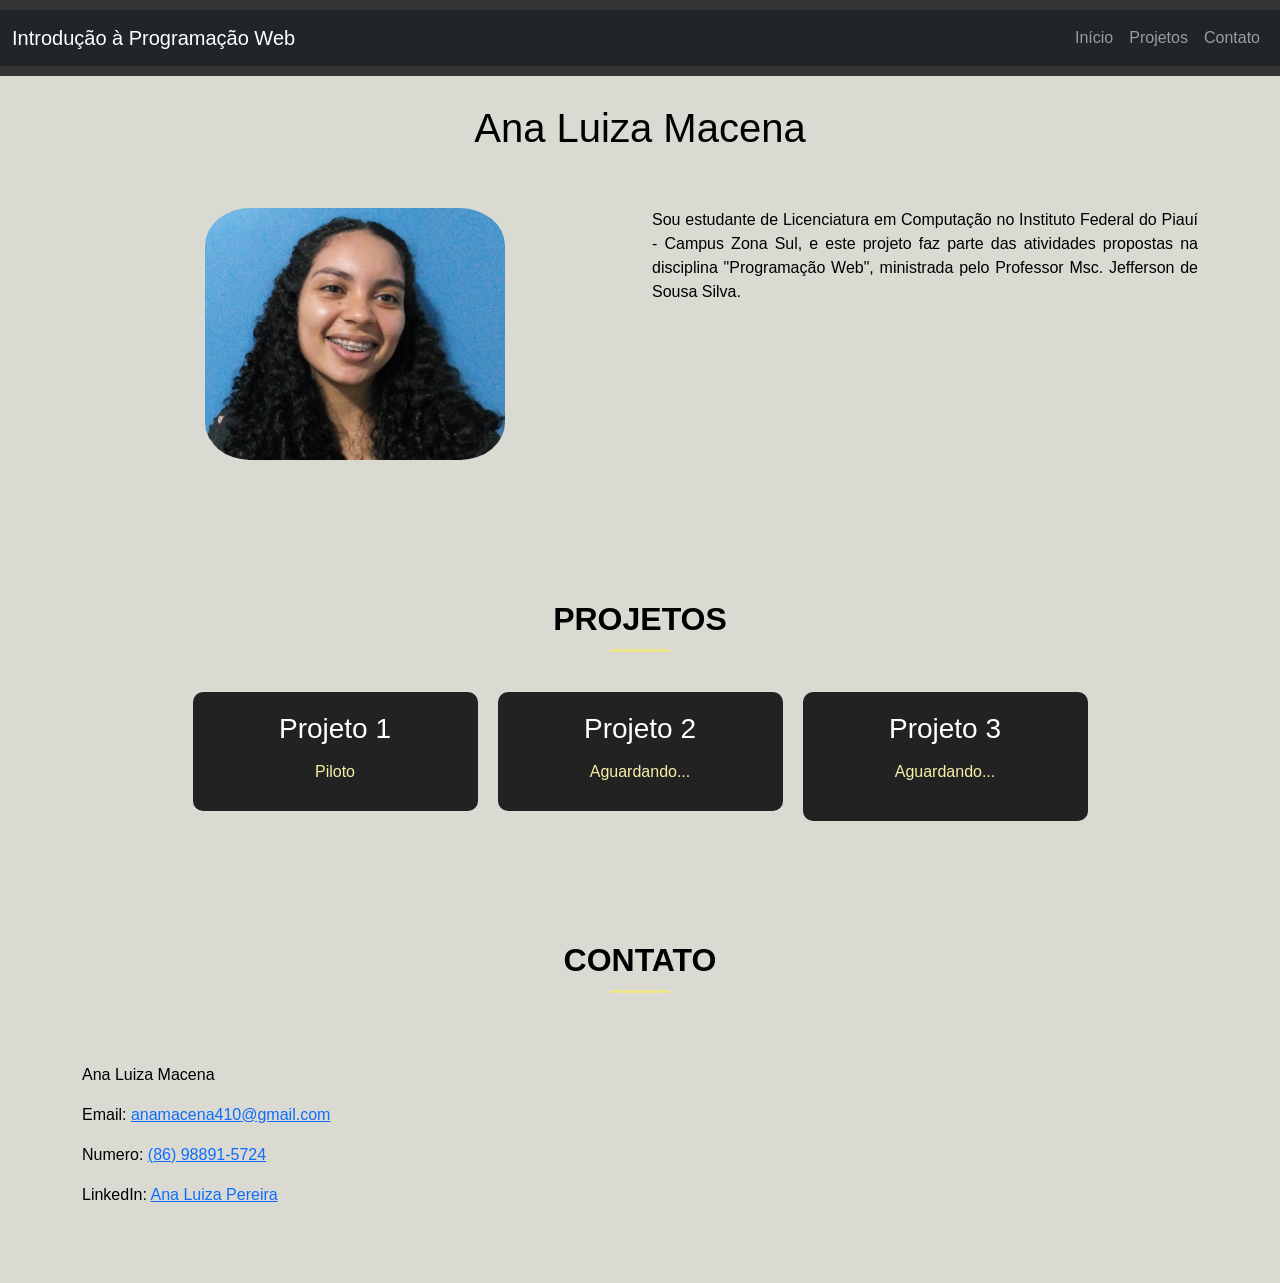
==== index.html @ 4a350517 "pag" ====
<!DOCTYPE html>
<html lang="pt-BR">
<head>
    <meta charset="UTF-8">
    <meta name="viewport" content="width=device-width, initial-scale=1.0">
    <link href="https://cdn.jsdelivr.net/npm/bootstrap@5.3.0/dist/css/bootstrap.min.css" rel="stylesheet">
    <title>Guia de Atividades</title>
    <link rel="stylesheet" href="estilo.css">
</head>
<body>
    <header>
        <nav class="navbar navbar-expand-lg navbar-dark bg-dark">
            <div class="container-fluid">
                <a class="navbar-brand" href="#">Introdução à Programação Web</a>
                <button class="navbar-toggler" type="button" data-bs-toggle="collapse" data-bs-target="#navbarNav" aria-controls="navbarNav" aria-expanded="false" aria-label="Toggle navigation">
                    <span class="navbar-toggler-icon"></span>
                </button>
                <div class="collapse navbar-collapse" id="navbarNav">
                    <ul class="navbar-nav ms-auto">
                        <li class="nav-item">
                            <a class="nav-link" href="#inicio">Início</a>
                        </li>
                        <li class="nav-item">
                            <a class="nav-link" href="#projetos">Projetos</a>
                        </li>
                        <li class="nav-item">
                            <a class="nav-link" href="#contato">Contato</a>
                        </li>
                    </ul>
                </div>
            </div>
        </nav>
    </header>
    
    
    <section class="header-section text-center" id="inicio">
        <div class="container">
            <br>
            <h1>Ana Luiza Macena</h1>
            <br><br>
            <div class="row">
                <div class="col-md-6">
                    <img src="WhatsApp Image 2024-09-04 at 10.35.02.jpeg"  class="profile-pic img-fluid" alt="Foto de Ana Luiza Macena">
                </div>
            
                <div class="col-md-6">
                    <p>
                        Sou estudante de Licenciatura em Computação no Instituto Federal do Piauí - Campus Zona Sul, e este projeto faz parte das atividades propostas na disciplina "Programação Web", ministrada pelo Professor Msc. Jefferson de Sousa Silva. 
                    </p> 
                </div>
            </div>
        </div>
    </section>


    <section class="projects-section text-center" id="projetos">
        <div class="container">
            <h2>PROJETOS</h2>
            <div class="row justify-content-center">
                <div class="col-lg-3 col-md-4 col-sm-6 col-12 card card-text">
                    <h3>Projeto 1</h3>
                    <a class="btn" href="https://pw-version1-75s6-piloto.vercel.app/" target="_blank">Piloto</a>
                </div>
                <div class="col-lg-3 col-md-4 col-sm-6 col-12 card card-text">
                    <h3>Projeto 2</h3>
                    <a class="btn" href="#" target="_blank">Aguardando...</a>
                </div>
                <div class="col-lg-3 col-md-4 col-sm-6 col-12 card card-text">
                    <h3>Projeto 3</h3>
                    <a class="btn" href="#" target="_blank">Aguardando...</a>
                </div>
            </div>
        </div>
    </section>

    <section class="contact-section text-center" id="contato">
        <div class="container">
            <h2>CONTATO</h2>
            <div class="contact-info">
                <p>
                    <i class="fa fa-envelope"></i>
                    <p>Ana Luiza Macena</p>
                    <p>Email: <a href="mailto:anamacena410@gmail.com">anamacena410@gmail.com</a></p>
                    <p>Numero: <a href="tel:+5586988915724">(86) 98891-5724</a></p>
                    <p>LinkedIn: <a href="https://www.linkedin.com/in/ana-luiza-pereira" target="_blank">Ana Luiza Pereira</a></p>
                </p>
            </div>
        </div>
    </section>
    
    

    <script src="https://cdn.jsdelivr.net/npm/bootstrap@5.3.0/dist/js/bootstrap.bundle.min.js"></script>
</body>
</html>
---- estilo.css ----
body {
    background-color: #cfcec4c2;
    color: #000000;
    font-family: Arial, sans-serif;
}
header {
    background-color: #333;
    color: #fff;
    padding: 10px 0;
    text-align: right;
    position: fixed;
    width: 100%;
    z-index: 1000;
}
h1{
    padding-top: 20px;
}

p {
    text-align: justify;
}

.header-section, .projects-section, .contact-section {
    padding: 60px 0;
}
h2 {
    text-align: center;
    margin-bottom: 30px;
    font-weight: bold;
}
h2::after {
    content: '';
    display: block;
    width: 60px;
    height: 3px;
    background-color: #f0e68c;
    margin: 10px auto;
}
.profile-pic {
    max-width: 300px;
    border-radius: 15%;
    margin-bottom: 20px;
}
.card {
    background-color: #222;
    border: none;
    border-radius: 10px;
    margin: 10px;
    padding: 20px;
    
}
.card-text{
    color: white;
}
.card-title {
    color: #f0e68c;
}
.btn-custom {
    background-color: #f0e68c;
    border-radius: 30px;
    padding: 10px 30px;
    font-weight: bold;
    text-transform: uppercase;
    transition: background-color 0.3s ease;
}
.btn-custom:hover {
    background-color: #d4b54c;
}
.contact-info i {
    margin-right: 10px;
    color: #f0e68c;
}
.btn{
    color: #f7efa8;
}
.lista{
    text-align: justify;
}
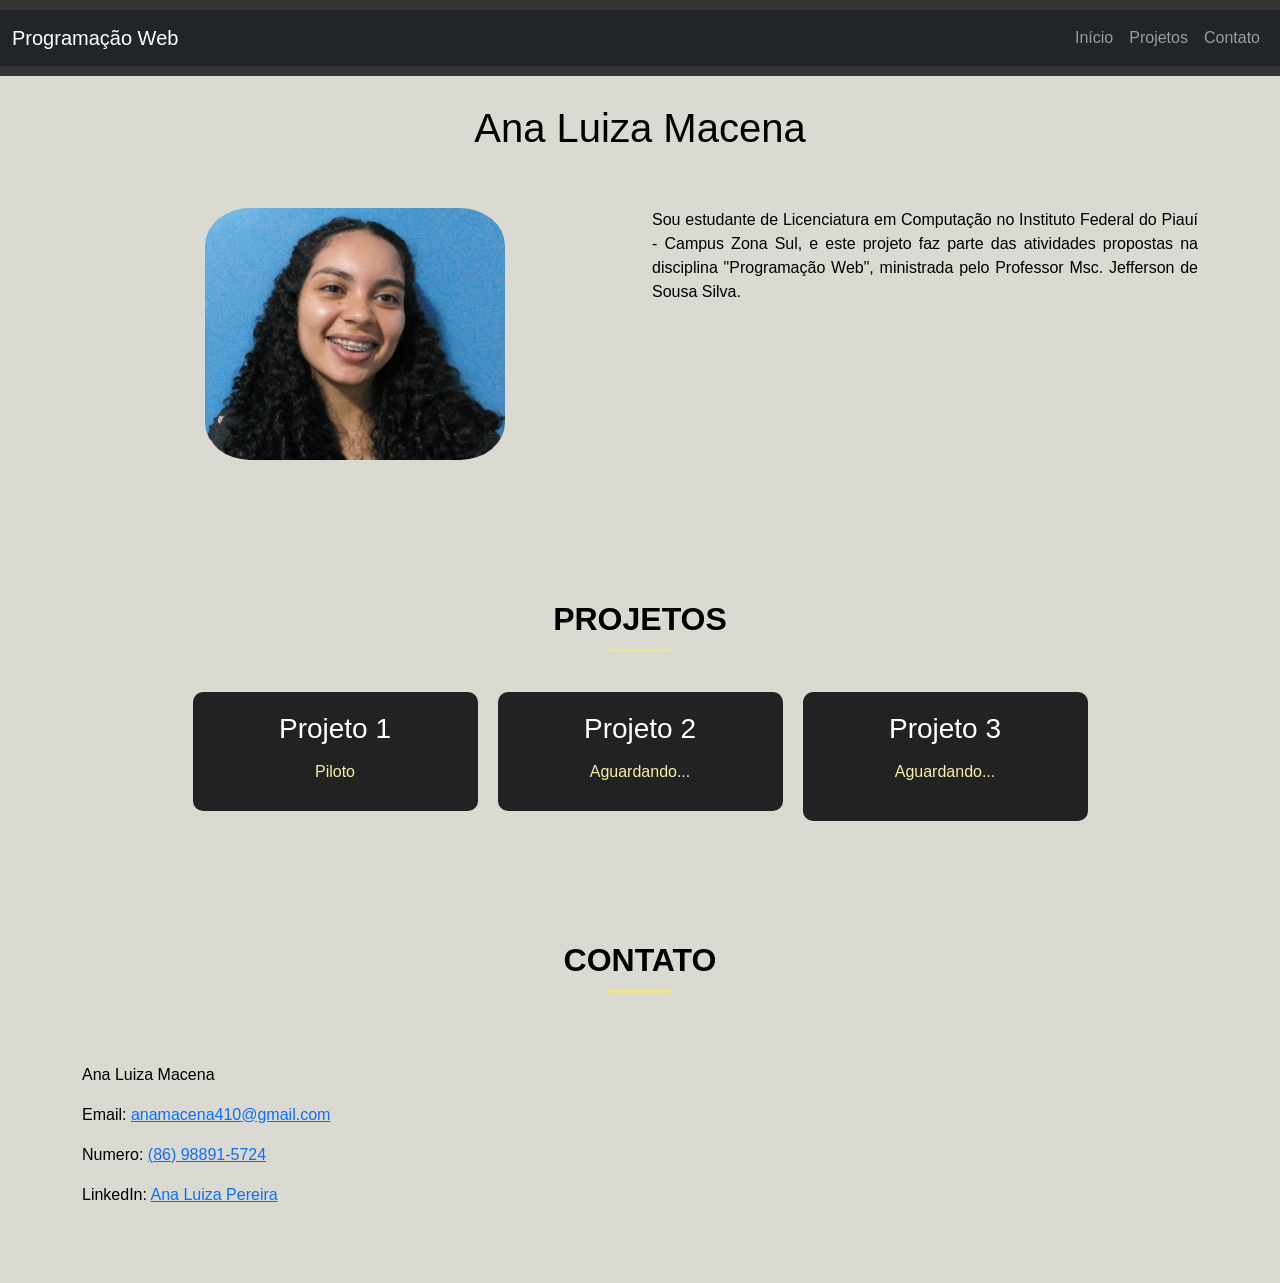
==== commit edb84e43: "piloto1" ====
--- a/index.html
+++ b/index.html
@@ -4,14 +4,14 @@
     <meta charset="UTF-8">
     <meta name="viewport" content="width=device-width, initial-scale=1.0">
     <link href="https://cdn.jsdelivr.net/npm/bootstrap@5.3.0/dist/css/bootstrap.min.css" rel="stylesheet">
-    <title>Guia de Atividades</title>
+    <title>Projetos PWeb</title>
     <link rel="stylesheet" href="estilo.css">
 </head>
 <body>
     <header>
         <nav class="navbar navbar-expand-lg navbar-dark bg-dark">
             <div class="container-fluid">
-                <a class="navbar-brand" href="#">Introdução à Programação Web</a>
+                <a class="navbar-brand" href="#">Programação Web</a>
                 <button class="navbar-toggler" type="button" data-bs-toggle="collapse" data-bs-target="#navbarNav" aria-controls="navbarNav" aria-expanded="false" aria-label="Toggle navigation">
                     <span class="navbar-toggler-icon"></span>
                 </button>
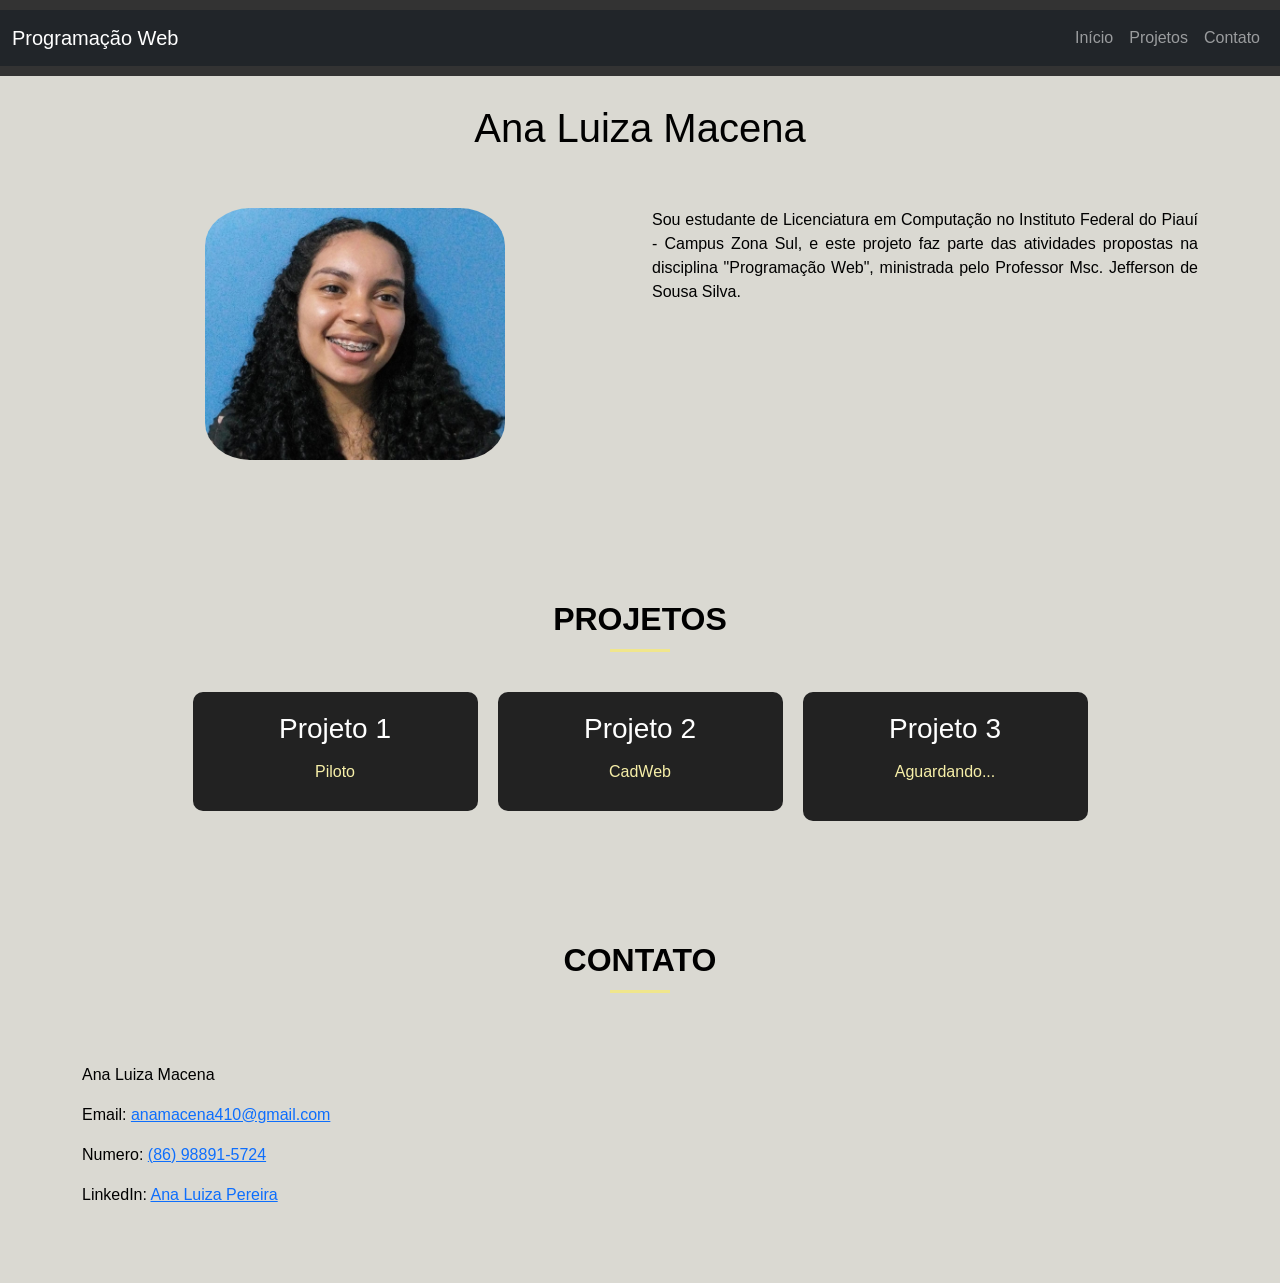
==== commit c68b6223: "n" ====
--- a/index.html
+++ b/index.html
@@ -63,7 +63,7 @@
                 </div>
                 <div class="col-lg-3 col-md-4 col-sm-6 col-12 card card-text">
                     <h3>Projeto 2</h3>
-                    <a class="btn" href="#" target="_blank">Aguardando...</a>
+                    <a class="btn" href="cadweb-ashy.vercel.app" target="_blank">CadWeb</a>
                 </div>
                 <div class="col-lg-3 col-md-4 col-sm-6 col-12 card card-text">
                     <h3>Projeto 3</h3>
